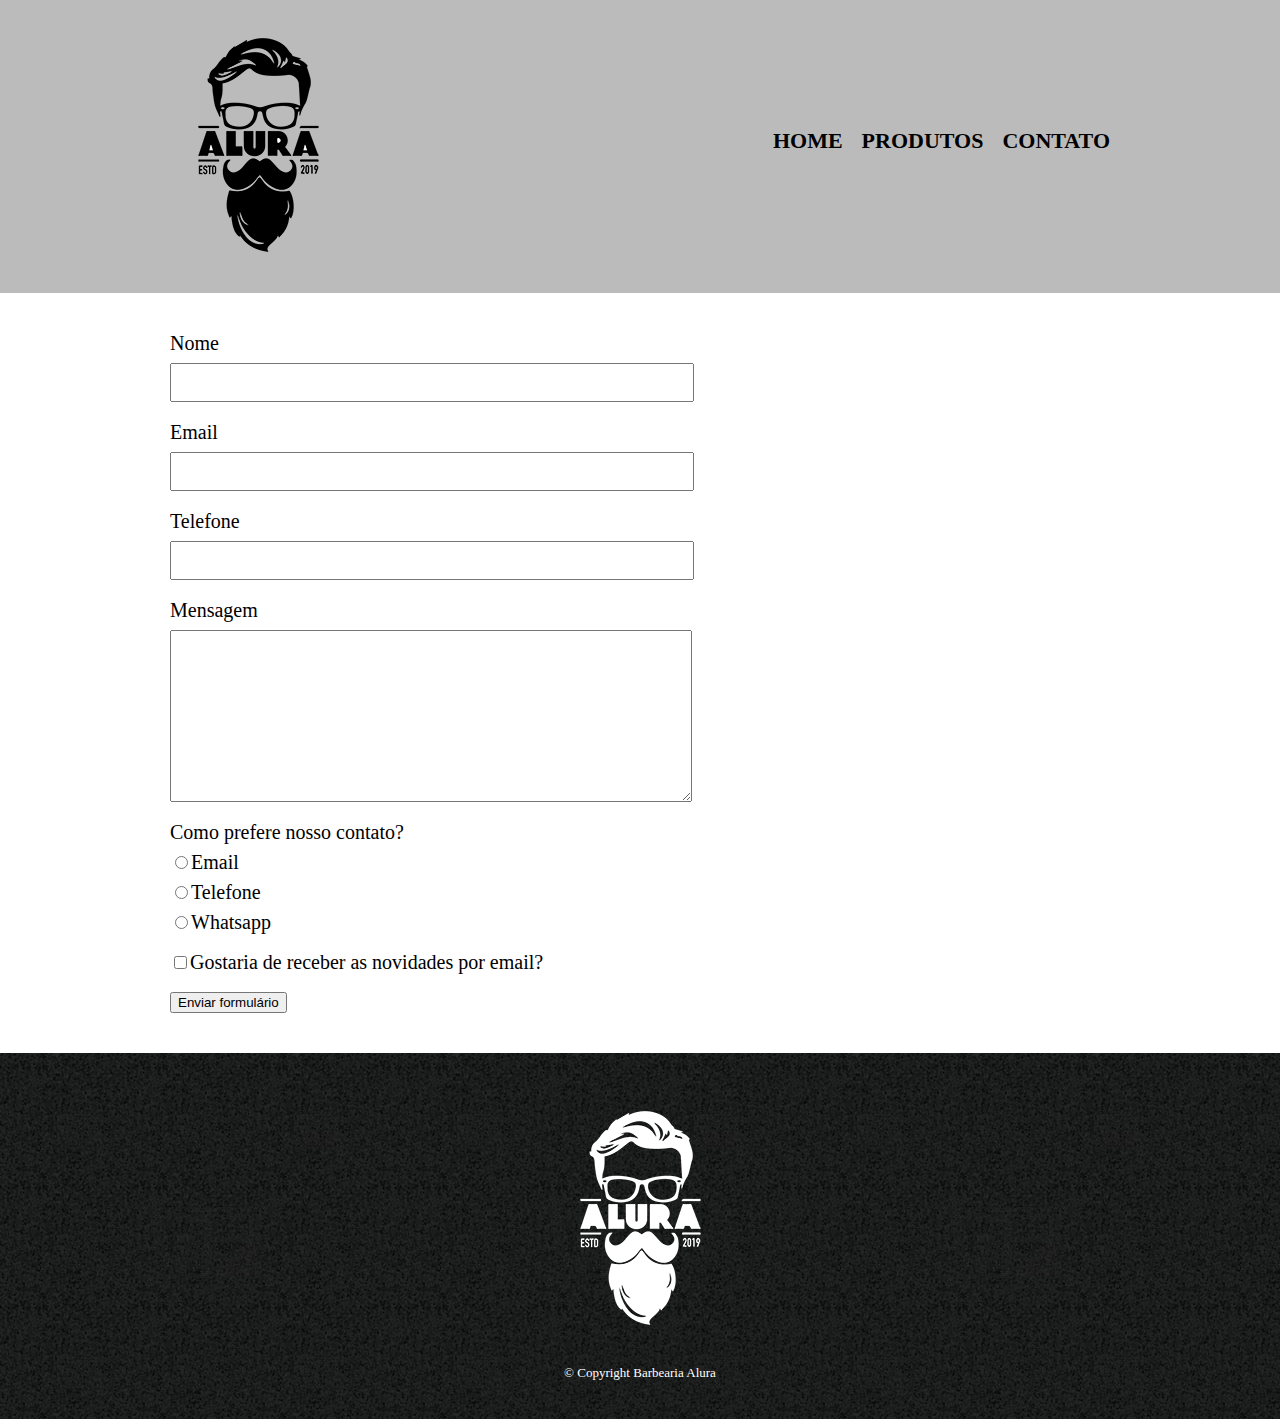
==== Barbearia/contato.html @ af22e44f "add contact page" ====
<!DOCTYPE html>
<html lang="en">
<head>
    <meta charset="UTF-8">
    <title>Contato - Barbearia Alura</title>
    <link rel="stylesheet" href="reset.css">
    <link rel="stylesheet" href="style.css">
</head>
<body>
    <header>
        <div class="caixa">
            <h1><img src="logo.png"></h1>
            <nav>
                <ul>
                    <li><a href="index.html">Home</a></li>
                    <li><a href="produtos.html">Produtos</a></li>
                    <li><a href="contato.html">Contato</a></li>
                </ul>
            </nav>        
        </div>
    </header>
    <main>
        <form>
            <label for="nome">Nome</label>
            <input type="text" id="nome" class="input-padrao">
            
            <label for="email">Email</label>
            <input type="text" id="email" class="input-padrao">
            
            <label for="telefone">Telefone</label>
            <input type="texto" id="telefone" class="input-padrao">

            <label for="mensagem">Mensagem</label>
            <textarea cols="75" rows="10" id="mensagem" class="input-padrao"></textarea>

            <div>
                <p>Como prefere nosso contato?</p>
                <label for="radio-email"><input type="radio" name="contato" value="email" id="radio-email">Email
                </label>            
                    
                <label for="radio-telefone"> <input type="radio" name="contato" value="telefone" id="radio-telefone">Telefone
                </label>            
                    
                <label for="radio-whatsapp"> <input type="radio" name="contato" value="whatsapp" id="radio-whatsapp">Whatsapp
                </label>            
                
            </div>

            <label class="checkbox"><input type="checkbox">Gostaria de receber as novidades por email?</label>
           
            <input type="submit" value="Enviar formulário">
        </form>
    </main>
    <footer>
        <img src="logo-branco.png">
        <p class="copyright">&copy; Copyright Barbearia Alura</p>
    </footer>
</body>
</html>
---- Barbearia/style.css ----
header {
    background: #BBBBBB;
    padding: 20px 0;
}

.caixa {
    position: relative;
    width: 940px;
    margin: 0 auto;
}

nav {
    position: absolute;
    top: 110px;
    right: 0;
}

nav li {
    display: inline;
    margin: 0 0 0 15px;
}

nav a {
    text-transform: uppercase;
    color: #000000;
    font-weight: bold;
    font-size: 22px;
    text-decoration: none;
}

nav a:hover {
    color: #c78c19;
    text-decoration: underline;
}

.produtos{
    width: 940px;
    margin: 0 auto;
    padding: 50px 0;
}

.produtos li {
    display: inline-block;
    text-align: center;
    width: 30%;
    vertical-align: top;  
    margin: 0 1.5%;
    padding: 30px 20px;
    box-sizing: border-box;
    /* border-color: #000000;
    border-width: 2px;
    border-style: solid;  */
    border: 2px solid #000000;
    border-radius: 10px 10px 100px 40px ;
}

.produtos li:hover {
    border-color: #c78c19;
}

.produtos li:active{
    border-color: #088C19;
}

.produtos li:hover h2 {
    font-size: 35px;
}

.produtos h2{
    font-size: 30px;
    font-weight: bold;
}

.produto-descricao {
    font-size: 18px;
}

.produto-preco {
    font-size: 22px;
    font-weight: bold;
    margin: 10px 0 0;
}

footer {
    text-align: center;
    background: url("bg.jpg");
    padding: 40px 0;
}

.copyright {
    color: #ffffff;
    font-size: 13px;
    margin: 20px 0 0;
}

main {
    width: 940px;
    margin: 0 auto;
}

form {
    margin: 40px 0;
}

form label, form p {
    display: block;
    font-size: 20px;
    margin: 0 0 10px;
}

.input-padrao {
    display: block;
    margin: 0 0 20px;
    padding: 10px 25px;
    width: 50%;
}

.checkbox{
    margin: 20px 0;
}
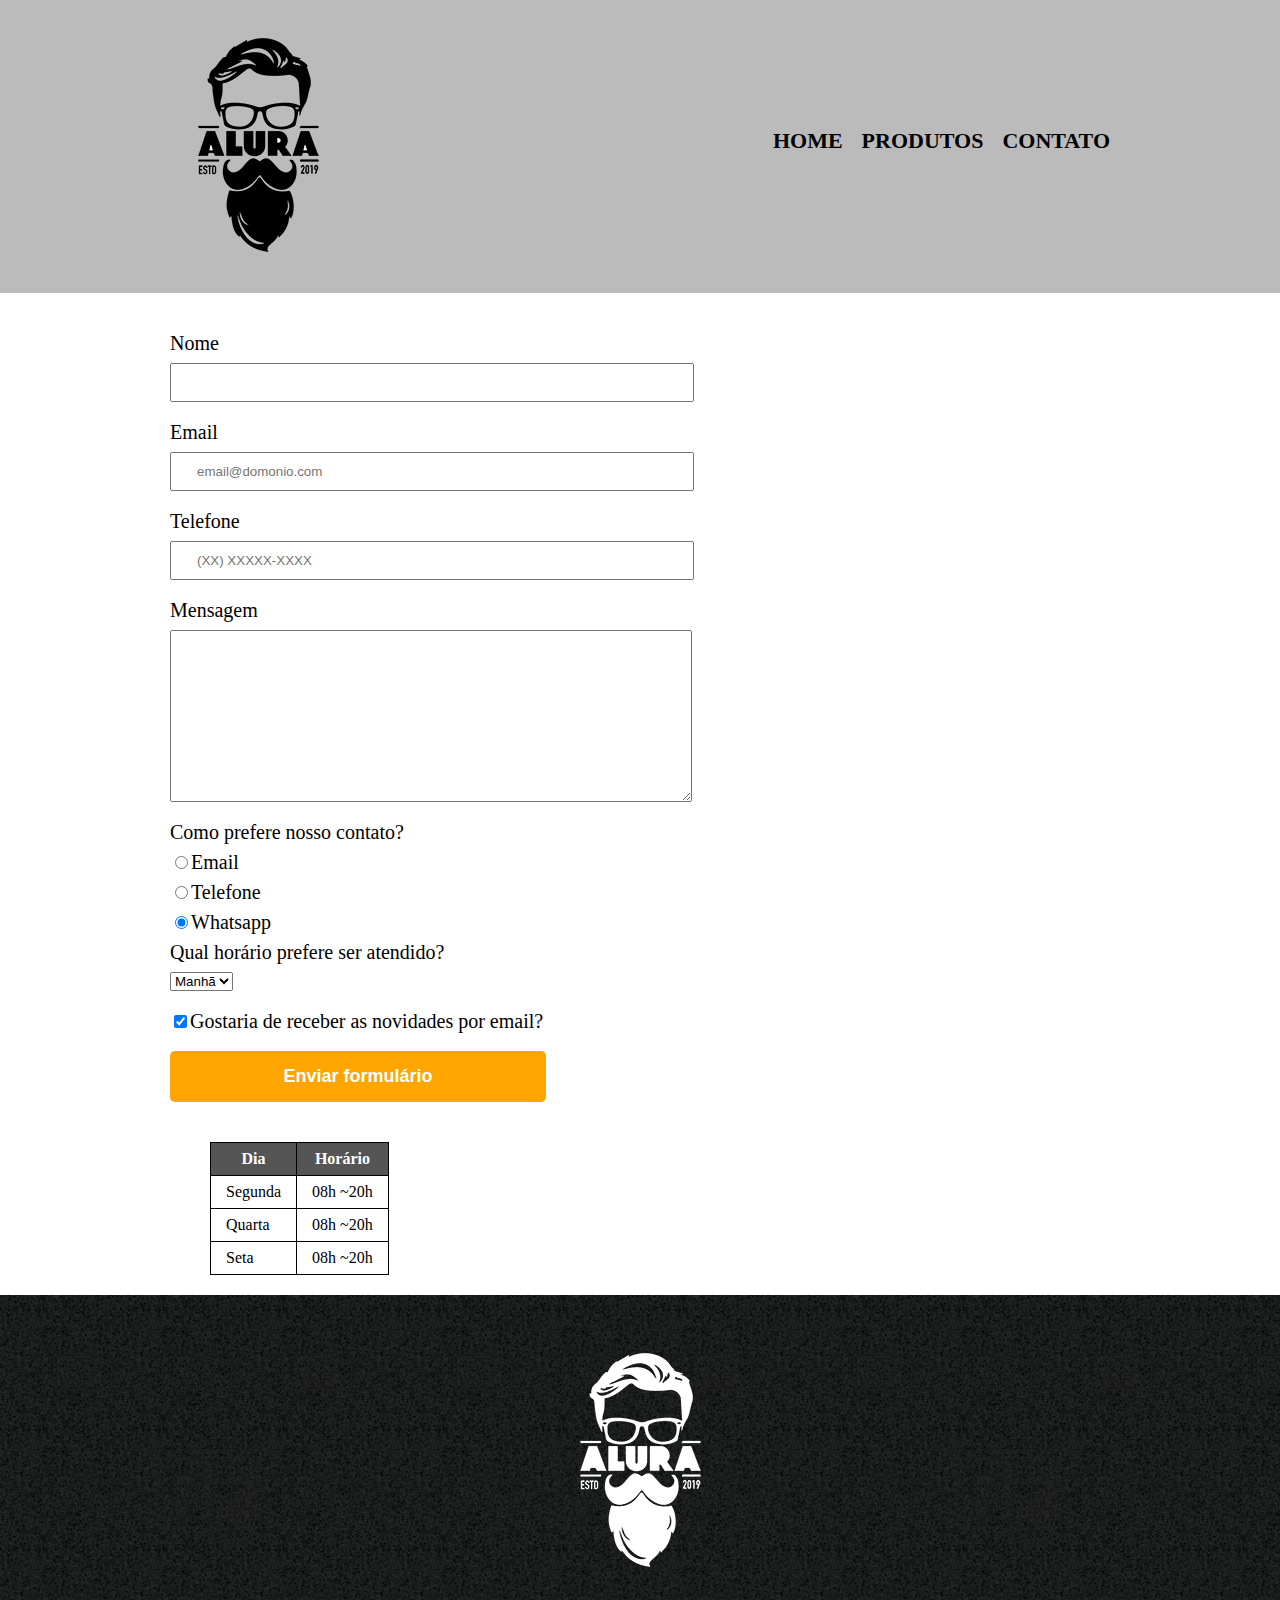
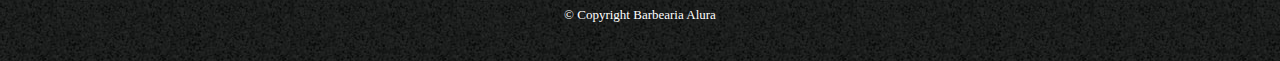
==== commit edfd9e1c: "css - contact" ====
--- a/Barbearia/contato.html
+++ b/Barbearia/contato.html
@@ -9,7 +9,7 @@
 <body>
     <header>
         <div class="caixa">
-            <h1><img src="logo.png"></h1>
+            <h1><img src="logo.png" alt="Logo da Barbearia Alura"></h1>
             <nav>
                 <ul>
                     <li><a href="index.html">Home</a></li>
@@ -22,37 +22,68 @@
     <main>
         <form>
             <label for="nome">Nome</label>
-            <input type="text" id="nome" class="input-padrao">
+            <input type="text" id="nome" class="input-padrao" required>
             
             <label for="email">Email</label>
-            <input type="text" id="email" class="input-padrao">
+            <input type="email" id="email" class="input-padrao" required placeholder="email@domonio.com">
             
             <label for="telefone">Telefone</label>
-            <input type="texto" id="telefone" class="input-padrao">
+            <input type="tel" id="telefone" class="input-padrao" required placeholder="(XX) XXXXX-XXXX">
 
             <label for="mensagem">Mensagem</label>
-            <textarea cols="75" rows="10" id="mensagem" class="input-padrao"></textarea>
+            <textarea cols="75" rows="10" id="mensagem" class="input-padrao" required></textarea>
 
-            <div>
-                <p>Como prefere nosso contato?</p>
+            <fieldset>
+                <legend>Como prefere nosso contato?</legend>
                 <label for="radio-email"><input type="radio" name="contato" value="email" id="radio-email">Email
                 </label>            
                     
                 <label for="radio-telefone"> <input type="radio" name="contato" value="telefone" id="radio-telefone">Telefone
                 </label>            
                     
-                <label for="radio-whatsapp"> <input type="radio" name="contato" value="whatsapp" id="radio-whatsapp">Whatsapp
-                </label>            
-                
-            </div>
+                <label for="radio-whatsapp"> <input type="radio" name="contato" value="whatsapp" id="radio-whatsapp" checked>Whatsapp
+                </label>          
+            </fieldset>
 
-            <label class="checkbox"><input type="checkbox">Gostaria de receber as novidades por email?</label>
+            <fieldset>                
+                <legend>Qual horário prefere ser atendido?</legend>
+                <select>
+                    <option>Manhã</option>
+                    <option>Tarde</option>
+                    <option>Noite</option>
+                </select>
+            </fieldset>
+
+            <label class="checkbox"><input type="checkbox" checked>Gostaria de receber as novidades por email?</label>
            
-            <input type="submit" value="Enviar formulário">
+            <input type="submit" value="Enviar formulário" class="enviar">
         </form>
+
+        <table>
+            <thead>
+                <tr>
+                    <th>Dia</th>
+                    <th>Horário</th>
+                </tr>    
+            </thead>
+            <tbody>
+                <tr>
+                    <td>Segunda</td>
+                    <td>08h ~20h</td>
+                </tr>
+                <tr>
+                    <td>Quarta</td>
+                    <td>08h ~20h</td>
+                </tr>
+                <tr>
+                    <td>Seta</td>
+                    <td>08h ~20h</td>
+                </tr>
+            </tbody>            
+        </table>
     </main>
     <footer>
-        <img src="logo-branco.png">
+        <img src="logo-branco.png" alt="Logo da Barbearia Alura">
         <p class="copyright">&copy; Copyright Barbearia Alura</p>
     </footer>
 </body>
--- a/Barbearia/style.css
+++ b/Barbearia/style.css
@@ -102,7 +102,7 @@
     margin: 40px 0;
 }
 
-form label, form p {
+form label, form legend {
     display: block;
     font-size: 20px;
     margin: 0 0 10px;
@@ -118,3 +118,36 @@
 .checkbox{
     margin: 20px 0;
 }
+
+.enviar{
+    width: 40%;
+    padding: 15px 0;
+    background-color: orange;
+    color: white;
+    font-weight: bold;
+    font-size: 18px;
+    border: none;
+    border-radius: 5px;
+    transition: 1s all;
+    cursor: pointer;
+}
+
+.enviar:hover{
+    background-color: darkorange;
+    transform: scale(1.2);
+}
+
+table {
+    margin: 20px 40px;
+}
+
+thead {
+    background: #555555;
+    color: white;
+    font-weight: bold;
+}
+
+td, th {
+    border: 1px solid #000000;
+    padding: 8px 15px;
+}